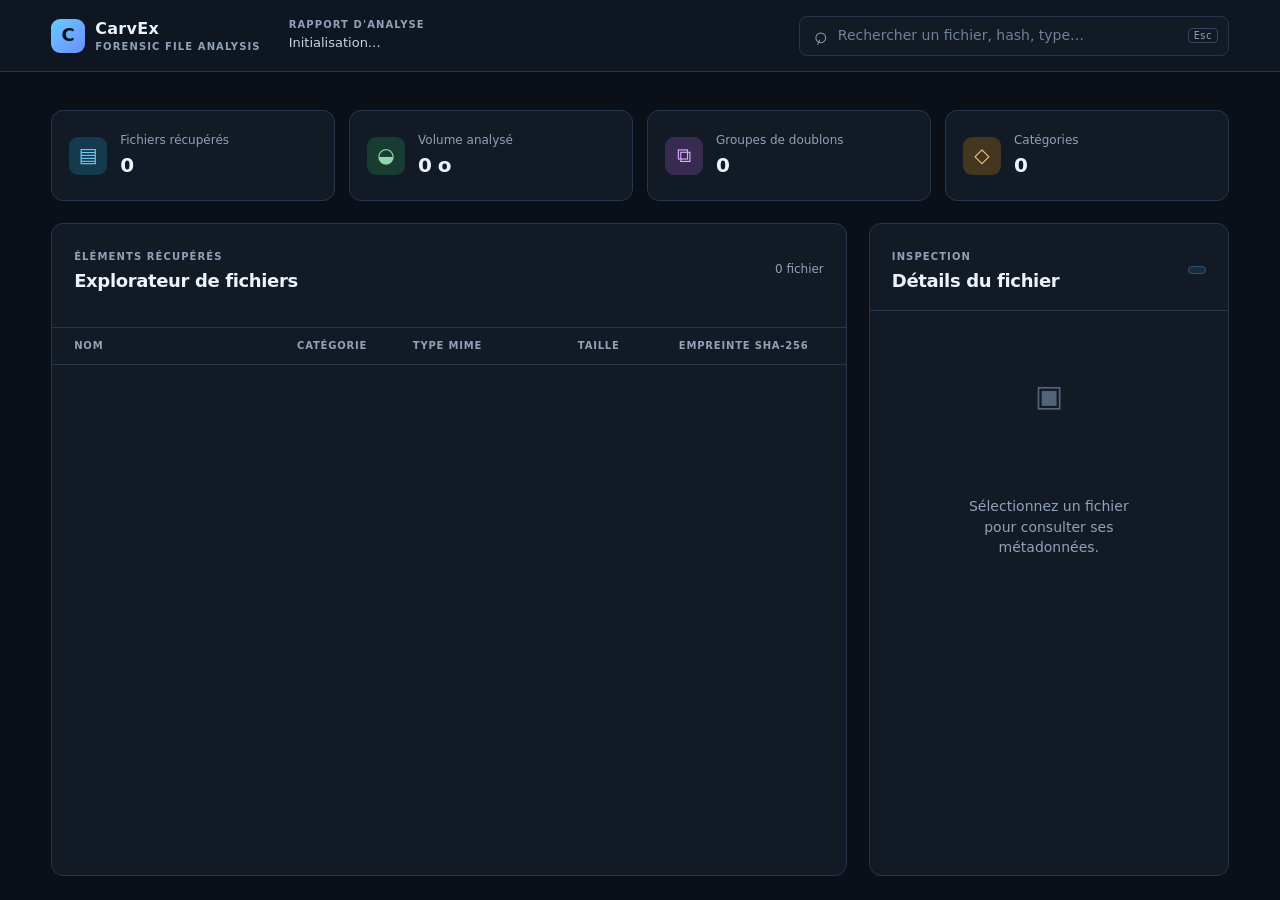
==== reports/template.html @ f15786ed "Initial commit" ====
<!DOCTYPE html>
<html lang="fr">
<head>
  <meta charset="utf-8">
  <meta name="viewport" content="width=device-width, initial-scale=1">
  <meta name="color-scheme" content="dark">
  <title>CarvEx — Rapport forensic</title>
  <link rel="stylesheet" href="style.css">
</head>
<body>
  <div class="app-shell">
    <header class="app-header">
      <a class="brand" href="#" aria-label="CarvEx, accueil du rapport">
        <span class="brand-mark" aria-hidden="true">C</span>
        <span><strong>CarvEx</strong><small>Forensic file analysis</small></span>
      </a>
      <div class="case-context">
        <span class="eyebrow">Rapport d'analyse</span>
        <span id="caseSummary">Initialisation…</span>
      </div>
      <label class="search-field" for="search">
        <span class="search-icon" aria-hidden="true">⌕</span>
        <input id="search" type="search" autocomplete="off" placeholder="Rechercher un fichier, hash, type…">
        <kbd>Esc</kbd>
      </label>
    </header>

    <main class="dashboard">
      <section class="metrics" aria-label="Synthèse de l'analyse">
        <article class="metric-card"><span class="metric-icon files" aria-hidden="true">▤</span><div><span class="metric-label">Fichiers récupérés</span><strong id="totalFiles">0</strong></div></article>
        <article class="metric-card"><span class="metric-icon size" aria-hidden="true">◒</span><div><span class="metric-label">Volume analysé</span><strong id="totalSize">0 o</strong></div></article>
        <article class="metric-card"><span class="metric-icon duplicate" aria-hidden="true">⧉</span><div><span class="metric-label">Groupes de doublons</span><strong id="duplicates">0</strong></div></article>
        <article class="metric-card"><span class="metric-icon category" aria-hidden="true">◇</span><div><span class="metric-label">Catégories</span><strong id="categoryCount">0</strong></div></article>
      </section>

      <section class="workspace" aria-label="Explorateur de fichiers">
        <section class="results-panel" aria-labelledby="resultsTitle">
          <div class="panel-heading">
            <div>
              <span class="eyebrow">Éléments récupérés</span>
              <h1 id="resultsTitle">Explorateur de fichiers</h1>
            </div>
            <span class="result-count" id="resultCount" aria-live="polite">0 fichier</span>
          </div>
          <div class="filter-strip" id="categoryFilters" aria-label="Filtrer par catégorie"></div>
          <div class="file-list" role="table" aria-label="Fichiers récupérés">
            <div class="file-list-header" role="row">
              <span role="columnheader"><button class="sort-button" type="button" data-sort="name" aria-sort="none">Nom <b aria-hidden="true"></b></button></span>
              <span role="columnheader"><button class="sort-button" type="button" data-sort="category" aria-sort="none">Catégorie <b aria-hidden="true"></b></button></span>
              <span role="columnheader"><button class="sort-button" type="button" data-sort="mime" aria-sort="none">Type MIME <b aria-hidden="true"></b></button></span>
              <span role="columnheader"><button class="sort-button" type="button" data-sort="size" aria-sort="none">Taille <b aria-hidden="true"></b></button></span>
              <span role="columnheader"><button class="sort-button" type="button" data-sort="sha256" aria-sort="none">Empreinte SHA-256 <b aria-hidden="true"></b></button></span>
            </div>
            <div id="files" class="file-list-body" role="rowgroup"></div>
          </div>
          <div id="emptyState" class="empty-state" hidden>
            <span aria-hidden="true">⌕</span><h2>Aucun fichier trouvé</h2><p>Modifiez votre recherche ou réinitialisez le filtre actif.</p>
            <button id="clearFilters" type="button">Réinitialiser les filtres</button>
          </div>
        </section>

        <aside class="details-panel" id="detailsPanel" aria-labelledby="detailsTitle">
          <div class="details-heading"><div><span class="eyebrow">Inspection</span><h2 id="detailsTitle">Détails du fichier</h2></div><span id="detailCategoryBadge" class="category-badge" hidden></span></div>
          <div id="detailsEmpty" class="details-empty"><span aria-hidden="true">▣</span><p>Sélectionnez un fichier pour consulter ses métadonnées.</p></div>
          <div id="detailsContent" hidden>
            <div class="selected-file"><span class="file-glyph" aria-hidden="true">▤</span><div><h3 id="detailName">—</h3><p id="detailMime">—</p></div></div>
            <section class="preview-section" aria-labelledby="previewTitle">
              <div class="preview-heading"><span class="eyebrow" id="previewTitle">Aperçu du fichier</span><a id="previewOpen" href="#" target="_blank" rel="noopener" hidden>Ouvrir</a></div>
              <div id="filePreview" class="file-preview" aria-live="polite"></div>
            </section>
            <dl class="metadata-list">
              <div><dt>Catégorie</dt><dd id="detailCategory">—</dd></div>
              <div><dt>Taille</dt><dd id="detailSize">—</dd></div>
              <div><dt>SHA-256</dt><dd class="copyable"><code id="detailSha256">—</code><button id="copySha256" type="button" title="Copier le SHA-256" aria-label="Copier le SHA-256">⧉</button></dd></div>
              <div><dt>Dossier PhotoRec d'origine</dt><dd id="detailSourceDirectory">—</dd></div>
              <div><dt>Chemin PhotoRec d'origine</dt><dd><code id="detailSourcePath">—</code></dd></div>
              <div><dt>Emplacement exporté</dt><dd><code id="detailOutput">—</code></dd></div>
            </dl>
            <section class="future-section" aria-label="Extensions prévues"><span class="eyebrow">Extensions d'analyse</span><p>Cette zone est prête pour les aperçus, EXIF, timeline, VirusTotal et notes enquêteur.</p></section>
          </div>
        </aside>
      </section>
    </main>
  </div>
  <script>const reportData = __CARVEX_DATA__;</script>
  <script src="app.js"></script>
</body>
</html>
---- reports/style.css ----
:root { --bg:#0b1018; --surface:#121a26; --surface-2:#182231; --surface-hover:#1d2a3c; --border:#26364b; --text:#edf3fb; --muted:#91a1b7; --accent:#43b8ff; --accent-soft:rgba(67,184,255,.14); --danger:#fb8a8a; --radius:12px; }
* { box-sizing:border-box; }
body { margin:0; min-width:320px; background:var(--bg); color:var(--text); font:14px/1.45 Inter, ui-sans-serif, system-ui, -apple-system, "Segoe UI", sans-serif; }
button,input { font:inherit; } button { cursor:pointer; } .app-shell { min-height:100vh; }
.app-header { min-height:72px; display:grid; grid-template-columns:auto 1fr minmax(280px, 430px); gap:28px; align-items:center; padding:12px clamp(20px,4vw,56px); background:#0e1621; border-bottom:1px solid var(--border); }
.brand { color:var(--text); display:flex; align-items:center; gap:10px; text-decoration:none; } .brand-mark { display:grid; width:34px; height:34px; place-items:center; color:#06101b; font-weight:900; font-size:18px; border-radius:9px; background:linear-gradient(135deg,#66cbff,#6e8cff); } .brand strong,.brand small { display:block; } .brand strong { font-size:16px; letter-spacing:.02em; } .brand small,.eyebrow { color:var(--muted); font-size:10px; text-transform:uppercase; letter-spacing:.11em; font-weight:700; }
.case-context { min-width:0; display:grid; gap:2px; color:#c8d4e3; font-size:13px; }
.search-field { display:flex; align-items:center; gap:9px; height:40px; padding:0 10px 0 13px; border:1px solid var(--border); border-radius:8px; background:var(--surface); transition:border-color .15s,box-shadow .15s; } .search-field:focus-within { border-color:var(--accent); box-shadow:0 0 0 3px var(--accent-soft); } .search-icon { color:var(--muted); font-size:23px; line-height:1; transform:rotate(-20deg); } .search-field input { min-width:0; flex:1; border:0; outline:0; color:var(--text); background:transparent; } .search-field input::placeholder { color:#718198; } kbd { padding:1px 5px; border:1px solid #35465c; border-radius:4px; color:var(--muted); font:10px ui-monospace,monospace; }
.dashboard { padding:clamp(20px,3vw,40px) clamp(20px,4vw,56px) 48px; max-width:1800px; margin:auto; }.metrics { display:grid; grid-template-columns:repeat(4,minmax(0,1fr)); gap:14px; margin-bottom:22px; }.metric-card { display:flex; gap:13px; align-items:center; min-height:91px; padding:17px; border:1px solid var(--border); border-radius:var(--radius); background:var(--surface); }.metric-icon { display:grid; place-items:center; width:38px; height:38px; border-radius:9px; font-size:20px; }.files { color:#76c9f8; background:#15394d; }.size { color:#91d6ac; background:#193c32; }.duplicate { color:#d9aeff; background:#372b51; }.category { color:#ffca7c; background:#44361f; }.metric-label { display:block; color:var(--muted); font-size:12px; }.metric-card strong { display:block; margin-top:2px; font-size:20px; letter-spacing:-.03em; }
.workspace { display:grid; grid-template-columns:minmax(0,1fr) minmax(300px,360px); gap:22px; align-items:start; }.results-panel,.details-panel { border:1px solid var(--border); border-radius:var(--radius); background:var(--surface); }.panel-heading,.details-heading { display:flex; align-items:center; justify-content:space-between; gap:16px; padding:21px 22px 16px; }.panel-heading h1,.details-heading h2 { margin:2px 0 0; font-size:18px; letter-spacing:-.02em; }.result-count { color:var(--muted); white-space:nowrap; font-size:12px; }.filter-strip { display:flex; flex-wrap:wrap; gap:7px; padding:0 22px 17px; border-bottom:1px solid var(--border); }.filter-button { border:1px solid #34445a; border-radius:100px; padding:5px 10px; color:#b6c5d8; background:transparent; font-size:12px; }.filter-button:hover,.filter-button[aria-pressed="true"] { border-color:var(--accent); color:#dff4ff; background:var(--accent-soft); }
.file-list { overflow:auto; }.file-list-header,.file-row { min-width:720px; display:grid; grid-template-columns:minmax(190px,1.65fr) minmax(100px,.8fr) minmax(150px,1fr) 86px minmax(145px,1.1fr); gap:15px; align-items:center; padding:0 22px; }.file-list-header { height:37px; color:var(--muted); border-bottom:1px solid var(--border); font-size:10px; font-weight:700; text-transform:uppercase; letter-spacing:.08em; }.sort-button { display:inline-flex; align-items:center; gap:5px; max-width:100%; padding:2px 0; border:0; color:inherit; background:transparent; font:inherit; letter-spacing:inherit; text-transform:inherit; }.sort-button:hover,.sort-button:focus-visible { color:#d9effe; outline:none; }.sort-button b { width:9px; color:var(--accent); font-size:10px; }.sort-button[aria-sort="ascending"] b::before { content:"▲"; }.sort-button[aria-sort="descending"] b::before { content:"▼"; }.file-row { min-height:57px; border-bottom:1px solid rgba(38,54,75,.72); cursor:pointer; outline:none; transition:background .12s; }.file-row:hover { background:var(--surface-hover); }.file-row.is-selected { background:var(--accent-soft); box-shadow:inset 3px 0 var(--accent); }.file-row:focus-visible { box-shadow:inset 0 0 0 2px var(--accent); }.file-name { min-width:0; display:flex; align-items:center; gap:9px; font-weight:600; }.file-name span:last-child,.mime,.hash-short { overflow:hidden; text-overflow:ellipsis; white-space:nowrap; }.file-glyph { display:grid; flex:0 0 auto; place-items:center; width:27px; height:27px; color:#75cafa; border-radius:6px; background:#15384d; }.mime,.hash-short { color:var(--muted); font:12px ui-monospace,SFMono-Regular,Consolas,monospace; }.file-size { color:#cbd6e5; font-variant-numeric:tabular-nums; }.category-badge { display:inline-block; max-width:100%; overflow:hidden; text-overflow:ellipsis; white-space:nowrap; padding:3px 8px; border:1px solid #35526e; border-radius:100px; color:#a9dcf8; background:#132d3e; font-size:11px; font-weight:600; }
.details-panel { position:sticky; top:20px; overflow:hidden; }.details-heading { border-bottom:1px solid var(--border); }.details-empty { display:grid; place-items:center; gap:11px; min-height:310px; padding:30px; color:var(--muted); text-align:center; }.details-empty span { color:#52647a; font-size:30px; }.details-empty p { max-width:190px; margin:0; }.selected-file { display:flex; align-items:center; gap:11px; padding:19px 22px; border-bottom:1px solid var(--border); }.selected-file .file-glyph { width:34px; height:34px; font-size:18px; }.selected-file h3 { margin:0; overflow-wrap:anywhere; font-size:14px; }.selected-file p { margin:2px 0 0; color:var(--muted); font:11px ui-monospace,monospace; overflow-wrap:anywhere; }.metadata-list { margin:0; }.metadata-list > div { padding:13px 22px; border-bottom:1px solid rgba(38,54,75,.72); }.metadata-list dt { margin-bottom:4px; color:var(--muted); font-size:10px; text-transform:uppercase; letter-spacing:.08em; }.metadata-list dd { margin:0; color:#d8e3ef; overflow-wrap:anywhere; }.metadata-list code { color:#bdcde0; font:11px/1.5 ui-monospace,SFMono-Regular,Consolas,monospace; }.copyable { display:flex; gap:8px; align-items:flex-start; }.copyable code { flex:1; }.copyable button { flex:0 0 auto; border:1px solid #36485e; border-radius:5px; color:#b8cce2; background:#1c2939; padding:2px 6px; }.copyable button:hover { border-color:var(--accent); color:white; }.future-section { margin:16px 22px 22px; padding:13px; border:1px dashed #33465c; border-radius:8px; background:rgba(24,34,49,.55); }.future-section p { margin:5px 0 0; color:var(--muted); font-size:12px; }.empty-state { padding:48px 24px; text-align:center; }.empty-state > span { color:#61748c; font-size:28px; }.empty-state h2 { margin:7px 0 3px; font-size:16px; }.empty-state p { margin:0 0 15px; color:var(--muted); }.empty-state button { padding:7px 11px; border:1px solid #3a536e; border-radius:6px; color:#cbe9fb; background:#16334a; }
.preview-section { padding:14px 22px 17px; border-bottom:1px solid rgba(38,54,75,.72); }.preview-heading { display:flex; justify-content:space-between; align-items:center; margin-bottom:9px; }.preview-heading a { color:#8dd4ff; font-size:11px; text-decoration:none; }.preview-heading a:hover { text-decoration:underline; }.file-preview { display:grid; min-height:128px; max-height:260px; place-items:center; overflow:hidden; border:1px solid #293b51; border-radius:8px; background:#0b1119; }.file-preview img,.file-preview video,.file-preview iframe { display:block; width:100%; max-height:258px; border:0; object-fit:contain; background:#080d13; }.file-preview iframe { height:258px; }.file-preview audio { width:calc(100% - 26px); }.preview-text { align-self:stretch; width:100%; max-height:258px; margin:0; padding:12px; overflow:auto; color:#c5d5e6; background:#0b1119; font:11px/1.55 ui-monospace,SFMono-Regular,Consolas,monospace; white-space:pre-wrap; word-break:break-word; }.preview-placeholder { display:grid; gap:7px; place-items:center; padding:22px; color:var(--muted); text-align:center; }.preview-placeholder span { color:#59708b; font-size:24px; }.preview-placeholder p { margin:0; font-size:12px; }
@media (max-width:1050px) { .workspace { grid-template-columns:minmax(0,1fr) 310px; } .metrics { grid-template-columns:repeat(2,1fr); } .app-header { grid-template-columns:auto 1fr; } .search-field { grid-column:1/-1; } }
@media (max-width:760px) { .app-header { gap:14px; padding:12px 18px; }.case-context { justify-self:end; text-align:right; }.case-context .eyebrow { display:none; }.dashboard { padding:18px; }.metrics { gap:10px; }.metric-card { min-height:77px; padding:12px; }.metric-icon { width:32px; height:32px; }.metric-card strong { font-size:17px; }.workspace { grid-template-columns:1fr; }.details-panel { position:static; }.file-list-header,.file-row { padding:0 16px; }.filter-strip,.panel-heading,.details-heading { padding-left:16px; padding-right:16px; } }
@media (max-width:470px) { .metrics { grid-template-columns:1fr 1fr; }.metric-card { gap:8px; }.metric-label { font-size:10px; }.brand small { display:none; }.case-context { display:none; } }

/* Desktop workspace: the file list and file inspector scroll independently. */
@media (min-width:761px) {
  body, .app-shell { height:100vh; overflow:hidden; }
  .dashboard { display:flex; flex-direction:column; height:calc(100vh - 72px); padding-bottom:24px; overflow:hidden; }
  .metrics { flex:0 0 auto; }
  .workspace { flex:1 1 auto; min-height:0; align-items:stretch; }
  .results-panel { display:flex; flex-direction:column; min-height:0; overflow:hidden; }
  .file-list { flex:1 1 auto; min-height:0; overflow:auto; }
  .details-panel { position:sticky; top:0; height:100%; min-height:0; overflow-x:hidden; overflow-y:auto; }
}
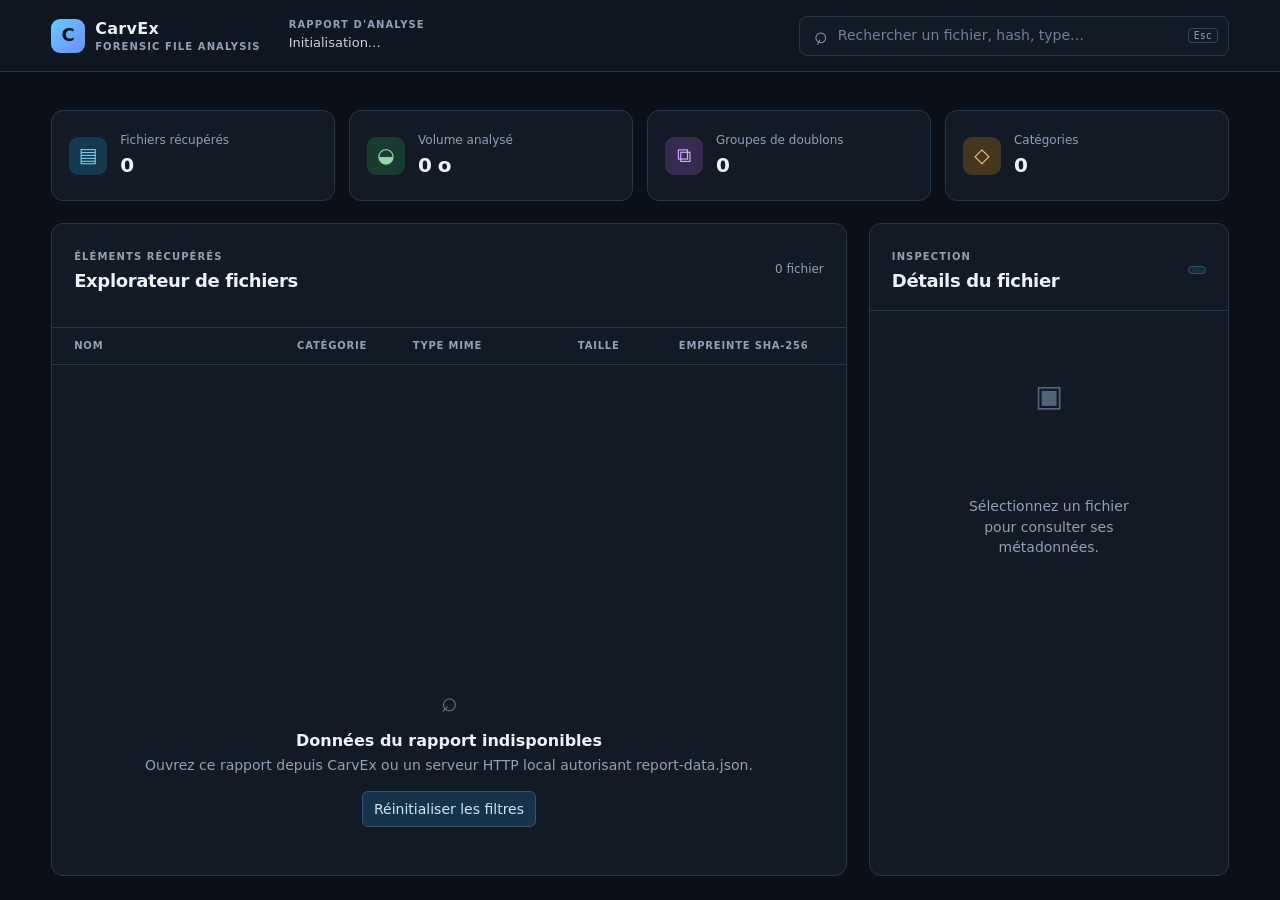
==== commit ca240ae3: "Major project update" ====
--- a/reports/template.html
+++ b/reports/template.html
@@ -7,7 +7,7 @@
   <title>CarvEx — Rapport forensic</title>
   <link rel="stylesheet" href="style.css">
 </head>
-<body>
+<body data-report-source="report-data.json">
   <div class="app-shell">
     <header class="app-header">
       <a class="brand" href="#" aria-label="CarvEx, accueil du rapport">
@@ -82,7 +82,6 @@
       </section>
     </main>
   </div>
-  <script>const reportData = __CARVEX_DATA__;</script>
   <script src="app.js"></script>
 </body>
 </html>
